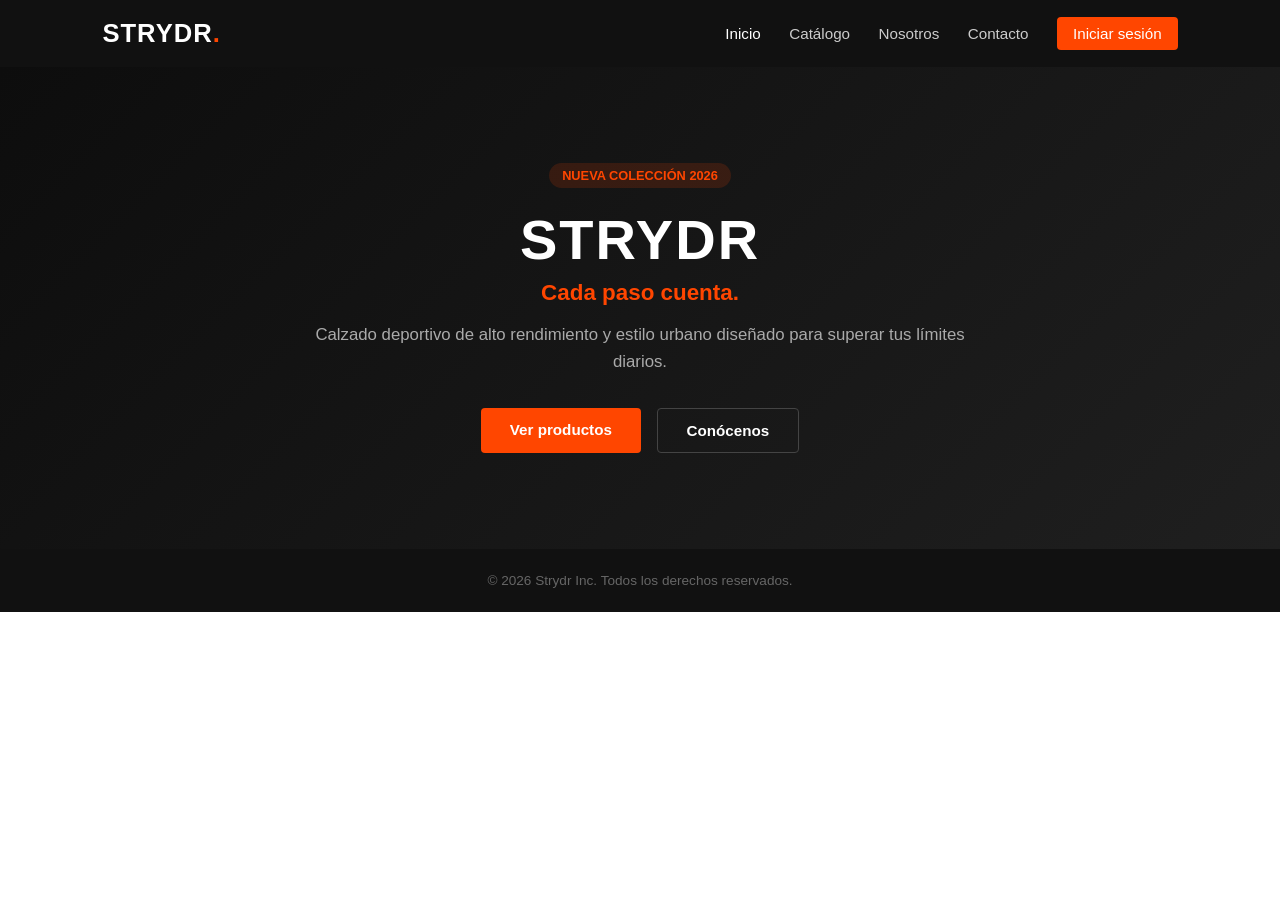
==== index.html @ 0545dc43 "Commit de reparacion de Contacto y index/principal" ====
<!DOCTYPE html>
<html lang="es">

<head>
    <meta charset="UTF-8">
    <meta name="viewport" content="width=device-width, initial-scale=1.0">
    <title>Strydr | Cada paso cuenta</title>
    <link rel="stylesheet" href="assets/css/styles.css">
</head>

<body>

    <header class="navbar">
        <div class="logo">STRYDR<span>.</span></div>
        <nav class="nav-links">
            <a href="index.html" class="active">Inicio</a>
            <a href="catalogo.html">Catálogo</a>
            <a href="nosotros.html">Nosotros</a>
            <a href="contacto.html">Contacto</a>
            <a href="login.html" class="btn-login">Iniciar sesión</a>
        </nav>
    </header>

    <main>
        <section class="hero">
            <div class="hero-content">
                <span class="badge">Nueva Colección 2026</span>
                <h1>STRYDR</h1>
                <p class="tagline">Cada paso cuenta.</p>
                <p class="description">Calzado deportivo de alto rendimiento y estilo urbano diseñado para superar tus
                    límites diarios.</p>
                <div class="hero-actions">
                    <a href="catalogo.html" class="btn-primary">Ver productos</a>
                    <a href="nosotros.html" class="btn-secondary">Conócenos</a>
                </div>
            </div>
        </section>
    </main>

    <footer class="footer">
        <div class="footer-bottom">
            <p>&copy; 2026 Strydr Inc. Todos los derechos reservados.</p>
        </div>
    </footer>

</body>

</html>
---- assets/css/styles.css ----
:root {
    --primary: #111111;
    --accent: #ff4600;
    --bg-light: #f8f9fa;
    --text-main: #222222;
    --text-muted: #666666;
    --white: #ffffff;
}

* {
    margin: 0;
    padding: 0;
    box-sizing: border-box;
    font-family: 'Segoe UI', Roboto, Helvetica, Arial, sans-serif;
}

body {
    background-color: var(--white);
    color: var(--text-main);
    display: flex;
    flex-direction: column;
    min-height: 100vh;
}

.navbar {
    display: flex;
    justify-content: space-between;
    align-items: center;
    padding: 1.2rem 8%;
    background-color: var(--primary);
    color: var(--white);
}

.logo {
    font-size: 1.6rem;
    font-weight: 800;
    letter-spacing: 1px;
}

.logo span {
    color: var(--accent);
}

.nav-links a {
    color: #cccccc;
    text-decoration: none;
    margin-left: 1.5rem;
    font-size: 0.95rem;
    transition: color 0.2s ease;
}

.nav-links a:hover,
.nav-links a.active {
    color: var(--white);
}

.nav-links .btn-login {
    background-color: var(--accent);
    color: var(--white);
    padding: 0.5rem 1rem;
    border-radius: 4px;
}

.hero {
    flex: 1;
    display: flex;
    align-items: center;
    justify-content: center;
    padding: 6rem 8%;
    background: linear-gradient(135deg, #0d0d0d 0%, #1f1f1f 100%);
    color: var(--white);
    text-align: center;
}

.hero-content {
    max-width: 650px;
}

.badge {
    display: inline-block;
    background-color: rgba(255, 70, 0, 0.15);
    color: var(--accent);
    padding: 0.3rem 0.8rem;
    border-radius: 20px;
    font-size: 0.8rem;
    font-weight: 600;
    text-transform: uppercase;
    margin-bottom: 1.2rem;
}

.hero h1 {
    font-size: 3.5rem;
    letter-spacing: 2px;
    margin-bottom: 0.5rem;
}

.tagline {
    font-size: 1.4rem;
    color: var(--accent);
    font-weight: 600;
    margin-bottom: 1rem;
}

.description {
    color: #aaaaaa;
    font-size: 1.05rem;
    line-height: 1.6;
    margin-bottom: 2rem;
}

.hero-actions {
    display: flex;
    gap: 1rem;
    justify-content: center;
}

.btn-primary,
.btn-secondary {
    padding: 0.8rem 1.8rem;
    border-radius: 4px;
    font-weight: 600;
    text-decoration: none;
    font-size: 0.95rem;
}

.btn-primary {
    background-color: var(--accent);
    color: var(--white);
}

.btn-secondary {
    border: 1px solid #444444;
    color: var(--white);
}

.footer {
    background-color: var(--primary);
    color: var(--text-muted);
    text-align: center;
    padding: 1.5rem;
    font-size: 0.85rem;
}
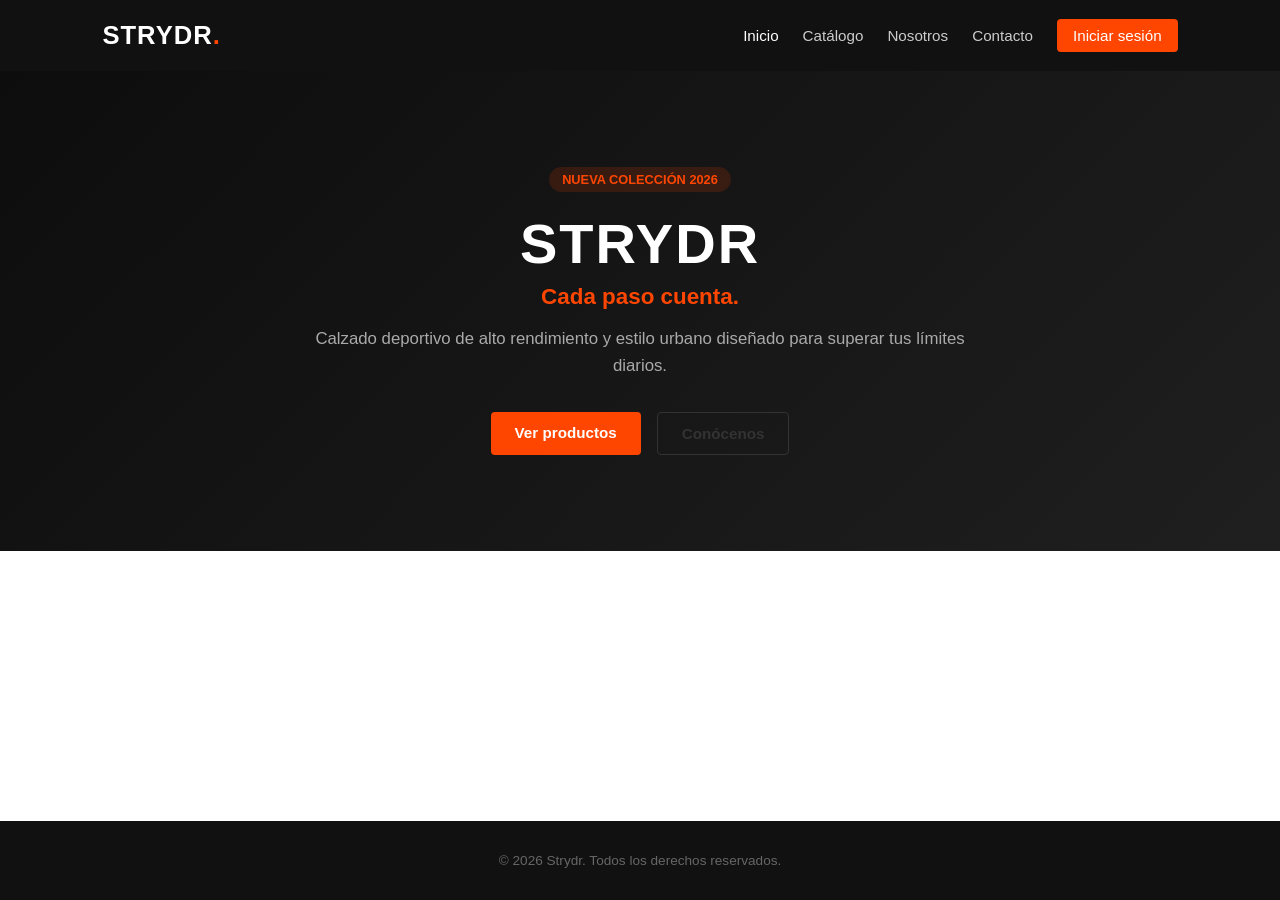
==== commit 9378b1ab: "Commits que quedaron pendientes por subir" ====
--- a/index.html
+++ b/index.html
@@ -39,7 +39,7 @@
 
     <footer class="footer">
         <div class="footer-bottom">
-            <p>&copy; 2026 Strydr Inc. Todos los derechos reservados.</p>
+            <p>&copy; 2026 Strydr. Todos los derechos reservados.</p>
         </div>
     </footer>
 
--- a/assets/css/styles.css
+++ b/assets/css/styles.css
@@ -1,142 +1,421 @@
 :root {
-    --primary: #111111;
-    --accent: #ff4600;
-    --bg-light: #f8f9fa;
-    --text-main: #222222;
-    --text-muted: #666666;
-    --white: #ffffff;
+  --primary: #111111;
+  --accent: #ff4600;
+  --bg-light: #f8f9fa;
+  --text-main: #222222;
+  --text-muted: #666666;
+  --white: #ffffff;
 }
 
 * {
-    margin: 0;
-    padding: 0;
-    box-sizing: border-box;
-    font-family: 'Segoe UI', Roboto, Helvetica, Arial, sans-serif;
+  margin: 0;
+  padding: 0;
+  box-sizing: border-box;
+  font-family: 'Segoe UI', Roboto, Helvetica, Arial, sans-serif;
 }
 
 body {
-    background-color: var(--white);
-    color: var(--text-main);
-    display: flex;
-    flex-direction: column;
-    min-height: 100vh;
-}
-
+  background-color: var(--white);
+  color: var(--text-main);
+  display: flex;
+  flex-direction: column;
+  min-height: 100vh;
+}
+
+/* Navbar */
 .navbar {
-    display: flex;
-    justify-content: space-between;
-    align-items: center;
-    padding: 1.2rem 8%;
-    background-color: var(--primary);
-    color: var(--white);
+  display: flex;
+  justify-content: space-between;
+  align-items: center;
+  padding: 1.2rem 8%;
+  background-color: var(--primary);
+  color: var(--white);
 }
 
 .logo {
-    font-size: 1.6rem;
-    font-weight: 800;
-    letter-spacing: 1px;
+  font-size: 1.6rem;
+  font-weight: 800;
+  letter-spacing: 1px;
 }
 
 .logo span {
-    color: var(--accent);
+  color: var(--accent);
+}
+
+.nav-links {
+  display: flex;
+  align-items: center;
 }
 
 .nav-links a {
-    color: #cccccc;
-    text-decoration: none;
-    margin-left: 1.5rem;
-    font-size: 0.95rem;
-    transition: color 0.2s ease;
+  color: #cccccc;
+  text-decoration: none;
+  margin-left: 1.5rem;
+  font-size: 0.95rem;
+  transition: color 0.2s ease;
 }
 
 .nav-links a:hover,
 .nav-links a.active {
-    color: var(--white);
+  color: var(--white);
 }
 
 .nav-links .btn-login {
-    background-color: var(--accent);
-    color: var(--white);
-    padding: 0.5rem 1rem;
-    border-radius: 4px;
-}
-
+  background-color: var(--accent);
+  color: var(--white);
+  padding: 0.5rem 1rem;
+  border-radius: 4px;
+}
+
+/* Hero Section (Landing Page) */
 .hero {
-    flex: 1;
-    display: flex;
-    align-items: center;
-    justify-content: center;
-    padding: 6rem 8%;
-    background: linear-gradient(135deg, #0d0d0d 0%, #1f1f1f 100%);
-    color: var(--white);
-    text-align: center;
+  flex: 1;
+  display: flex;
+  align-items: center;
+  justify-content: center;
+  padding: 6rem 8%;
+  background: linear-gradient(135deg, #0d0d0d 0%, #1f1f1f 100%);
+  color: var(--white);
+  text-align: center;
 }
 
 .hero-content {
-    max-width: 650px;
+  max-width: 650px;
 }
 
 .badge {
-    display: inline-block;
-    background-color: rgba(255, 70, 0, 0.15);
-    color: var(--accent);
-    padding: 0.3rem 0.8rem;
-    border-radius: 20px;
-    font-size: 0.8rem;
-    font-weight: 600;
-    text-transform: uppercase;
-    margin-bottom: 1.2rem;
+  display: inline-block;
+  background-color: rgba(255, 70, 0, 0.15);
+  color: var(--accent);
+  padding: 0.3rem 0.8rem;
+  border-radius: 20px;
+  font-size: 0.8rem;
+  font-weight: 600;
+  text-transform: uppercase;
+  margin-bottom: 1.2rem;
 }
 
 .hero h1 {
-    font-size: 3.5rem;
-    letter-spacing: 2px;
-    margin-bottom: 0.5rem;
+  font-size: 3.5rem;
+  letter-spacing: 2px;
+  margin-bottom: 0.5rem;
 }
 
 .tagline {
-    font-size: 1.4rem;
-    color: var(--accent);
-    font-weight: 600;
-    margin-bottom: 1rem;
+  font-size: 1.4rem;
+  color: var(--accent);
+  font-weight: 600;
+  margin-bottom: 1rem;
 }
 
 .description {
-    color: #aaaaaa;
-    font-size: 1.05rem;
-    line-height: 1.6;
-    margin-bottom: 2rem;
+  color: #aaaaaa;
+  font-size: 1.05rem;
+  line-height: 1.6;
+  margin-bottom: 2rem;
 }
 
 .hero-actions {
-    display: flex;
-    gap: 1rem;
-    justify-content: center;
-}
-
+  display: flex;
+  gap: 1rem;
+  justify-content: center;
+}
+
+
+.container {
+  max-width: 1100px;
+  margin: 3rem auto;
+  padding: 0 1.5rem;
+  flex: 1;
+}
+
+.page-header {
+  text-align: center;
+  margin-bottom: 2.5rem;
+}
+
+.page-header h2 {
+  font-size: 2.2rem;
+  color: var(--primary);
+  margin-bottom: 0.5rem;
+}
+
+.subtitle {
+  color: var(--text-muted);
+  font-size: 1rem;
+}
+
+
+.card-grid {
+  display: grid;
+  grid-template-columns: repeat(auto-fit, minmax(280px, 1fr));
+  gap: 1.5rem;
+}
+
+.info-card {
+  border: 1px solid #e9ecef;
+  border-radius: 8px;
+  padding: 1.8rem;
+  background-color: var(--white);
+  box-shadow: 0 4px 6px rgba(0, 0, 0, 0.03);
+}
+
+.info-card h3 {
+  margin-bottom: 0.8rem;
+  color: var(--accent);
+}
+
+.info-card p {
+  line-height: 1.6;
+  color: var(--text-muted);
+}
+
+/* Catálogo */
+.product-grid {
+  display: grid;
+  grid-template-columns: repeat(auto-fit, minmax(240px, 1fr));
+  gap: 2rem;
+}
+
+.product-card {
+  border: 1px solid #e9ecef;
+  border-radius: 8px;
+  overflow: hidden;
+  display: flex;
+  flex-direction: column;
+  background: var(--white);
+  box-shadow: 0 4px 6px rgba(0, 0, 0, 0.04);
+  transition: transform 0.2s ease, box-shadow 0.2s ease;
+}
+
+.product-card:hover {
+  transform: translateY(-4px);
+  box-shadow: 0 8px 15px rgba(0, 0, 0, 0.08);
+}
+
+.product-thumb {
+  height: 180px;
+  background-color: #f1f3f5;
+  display: flex;
+  align-items: center;
+  justify-content: center;
+  font-size: 1.2rem;
+  color: #555;
+  font-weight: 600;
+}
+
+.product-info {
+  padding: 1.2rem;
+  display: flex;
+  flex-direction: column;
+  flex: 1;
+}
+
+.product-info h3 {
+  font-size: 1.15rem;
+  margin-bottom: 0.4rem;
+}
+
+.product-info .category {
+  font-size: 0.85rem;
+  color: var(--text-muted);
+  margin-bottom: 0.8rem;
+}
+
+.product-info .price {
+  font-size: 1.25rem;
+  font-weight: 700;
+  color: var(--accent);
+  margin-bottom: 1.2rem;
+}
+
+/* (Contacto / Login / Registro) */
+.auth-card,
+.form-container {
+  max-width: 480px;
+  margin: 0 auto;
+  background: var(--white);
+  border: 1px solid #e9ecef;
+  padding: 2.5rem;
+  border-radius: 8px;
+  box-shadow: 0 4px 10px rgba(0, 0, 0, 0.04);
+}
+
+.form-group {
+  margin-bottom: 1.2rem;
+  display: flex;
+  flex-direction: column;
+}
+
+.form-group label {
+  font-weight: 600;
+  font-size: 0.9rem;
+  margin-bottom: 0.4rem;
+}
+
+.form-group input,
+.form-group textarea {
+  padding: 0.75rem;
+  border: 1px solid #ccc;
+  border-radius: 4px;
+  font-size: 0.95rem;
+}
+
+.form-group input:focus,
+.form-group textarea:focus {
+  outline: none;
+  border-color: var(--accent);
+}
+
+.auth-switch {
+  text-align: center;
+  margin-top: 1.5rem;
+  font-size: 0.9rem;
+}
+
+.auth-switch a {
+  color: var(--accent);
+  text-decoration: none;
+  font-weight: 600;
+}
+
+/* Detalle de Producto */
+.back-link {
+  display: inline-block;
+  margin-bottom: 1.5rem;
+  color: var(--accent);
+  text-decoration: none;
+  font-weight: 600;
+}
+
+.detail-container {
+  display: flex;
+  flex-wrap: wrap;
+  gap: 3rem;
+  background: var(--white);
+  padding: 2rem;
+  border: 1px solid #e9ecef;
+  border-radius: 8px;
+}
+
+.detail-image {
+  flex: 1;
+  min-width: 280px;
+  height: 320px;
+  background-color: #f1f3f5;
+  border-radius: 8px;
+  display: flex;
+  align-items: center;
+  justify-content: center;
+  font-size: 1.5rem;
+  color: #888;
+}
+
+.detail-info {
+  flex: 1.2;
+  min-width: 280px;
+}
+
+.price-large {
+  font-size: 1.8rem;
+  font-weight: 700;
+  color: var(--accent);
+  margin: 0.8rem 0;
+}
+
+.detail-desc {
+  line-height: 1.6;
+  color: var(--text-muted);
+  margin-bottom: 1.5rem;
+}
+
+.product-meta {
+  margin-bottom: 1.5rem;
+  font-size: 0.95rem;
+}
+
+/* Botones */
 .btn-primary,
 .btn-secondary {
-    padding: 0.8rem 1.8rem;
-    border-radius: 4px;
-    font-weight: 600;
-    text-decoration: none;
-    font-size: 0.95rem;
+  display: inline-block;
+  padding: 0.75rem 1.5rem;
+  border-radius: 4px;
+  font-weight: 600;
+  text-decoration: none;
+  font-size: 0.95rem;
+  text-align: center;
+  border: none;
+  cursor: pointer;
+  transition: opacity 0.2s ease, background 0.2s ease;
 }
 
 .btn-primary {
-    background-color: var(--accent);
-    color: var(--white);
+  background-color: var(--accent);
+  color: var(--white);
+}
+
+.btn-primary:hover {
+  opacity: 0.9;
 }
 
 .btn-secondary {
-    border: 1px solid #444444;
-    color: var(--white);
-}
-
+  border: 1px solid #333333;
+  color: #333333;
+  background-color: transparent;
+}
+
+.btn-secondary:hover {
+  background-color: #111111;
+  color: var(--white);
+}
+
+.w-full {
+  width: 100%;
+}
+
+/* Alertas Simuladas */
+.alert {
+  padding: 0.85rem;
+  border-radius: 4px;
+  margin-top: 1.2rem;
+  font-size: 0.9rem;
+  text-align: center;
+}
+
+.alert.success {
+  background-color: #d4edda;
+  color: #155724;
+  border: 1px solid #c3e6cb;
+}
+
+.alert.info {
+  background-color: #e2f0d9;
+  color: #2b542c;
+  border: 1px solid #c9e2b3;
+}
+
+.hidden {
+  display: none;
+}
+
+.social-links {
+  text-align: center;
+  margin-top: 2rem;
+  color: var(--text-muted);
+}
+
+.social-links a {
+  color: var(--accent);
+  text-decoration: none;
+  font-weight: 600;
+}
+
+/* Footer */
 .footer {
-    background-color: var(--primary);
-    color: var(--text-muted);
-    text-align: center;
-    padding: 1.5rem;
-    font-size: 0.85rem;
+  background-color: var(--primary);
+  color: var(--text-muted);
+  text-align: center;
+  padding: 2rem 0;
+  font-size: 0.85rem;
+  margin-top: auto;
 }
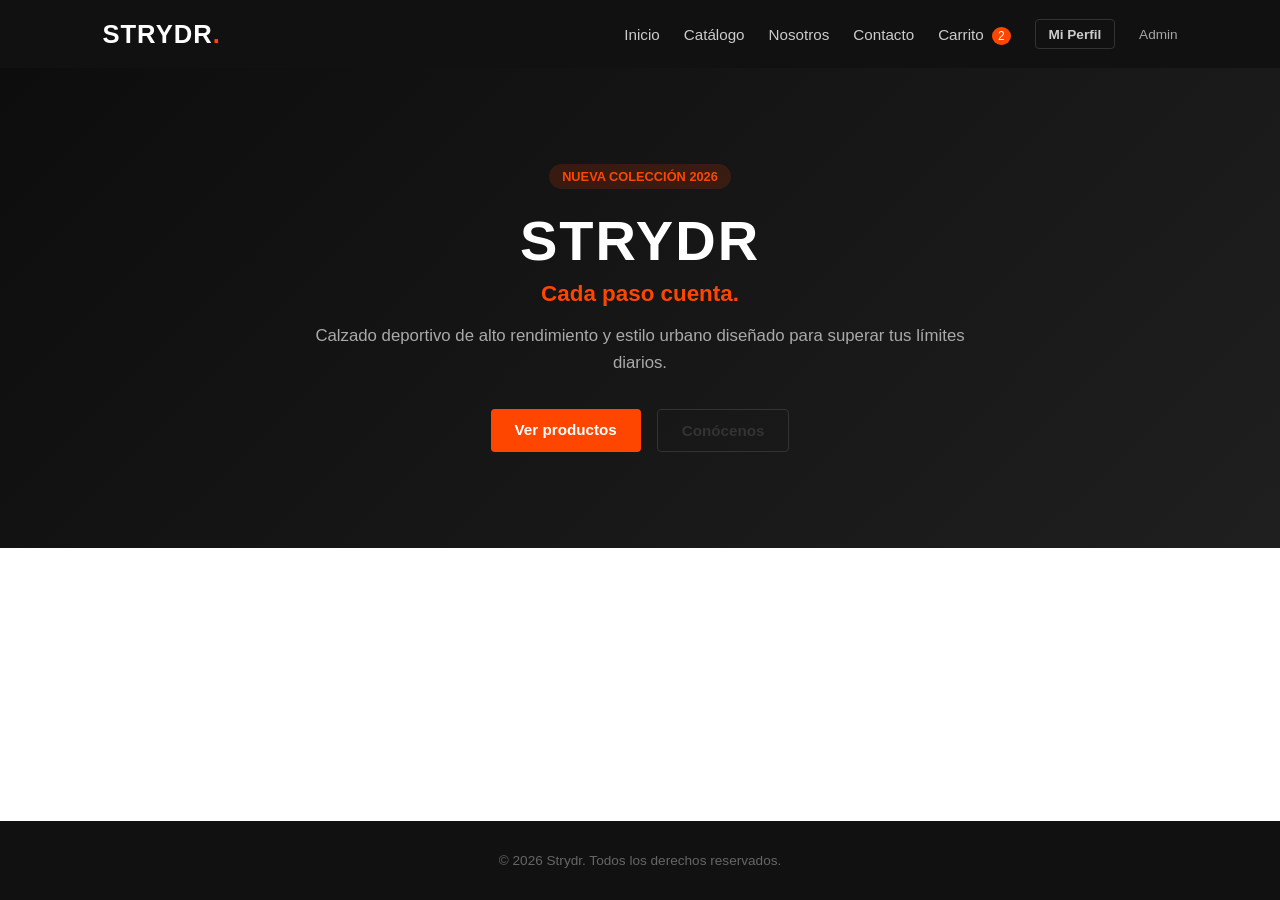
==== commit 7823e924: "CORRECIONES" ====
--- a/index.html
+++ b/index.html
@@ -13,11 +13,14 @@
     <header class="navbar">
         <div class="logo">STRYDR<span>.</span></div>
         <nav class="nav-links">
-            <a href="index.html" class="active">Inicio</a>
+            <a href="index.html">Inicio</a>
             <a href="catalogo.html">Catálogo</a>
             <a href="nosotros.html">Nosotros</a>
             <a href="contacto.html">Contacto</a>
-            <a href="login.html" class="btn-login">Iniciar sesión</a>
+            <a href="carrito.html">Carrito <span class="cart-badge" id="cartCount">2</span></a>
+            <a href="perfil.html" class="btn-secondary" style="padding: 0.4rem 0.8rem; font-size: 0.85rem;">Mi
+                Perfil</a>
+            <a href="admin.html" style="font-size: 0.85rem; opacity: 0.8;">Admin</a>
         </nav>
     </header>
 
--- a/assets/css/styles.css
+++ b/assets/css/styles.css
@@ -418,4 +418,76 @@
   padding: 2rem 0;
   font-size: 0.85rem;
   margin-top: auto;
+}
+
+/* Badge del Carrito en Navbar */
+.cart-badge {
+  background-color: var(--accent);
+  color: var(--white);
+  font-size: 0.75rem;
+  padding: 2px 6px;
+  border-radius: 50%;
+  margin-left: 4px;
+}
+
+/* Filtros Visuales */
+.filter-container {
+  display: flex;
+  justify-content: center;
+  gap: 0.8rem;
+  margin-bottom: 2rem;
+  flex-wrap: wrap;
+}
+
+.btn-filter {
+  padding: 0.5rem 1rem;
+  border: 1px solid #ccc;
+  background: var(--white);
+  border-radius: 20px;
+  cursor: pointer;
+  font-weight: 600;
+  transition: all 0.2s ease;
+}
+
+.btn-filter.active,
+.btn-filter:hover {
+  background-color: var(--primary);
+  color: var(--white);
+  border-color: var(--primary);
+}
+
+/* Tabla de Carrito */
+.cart-table {
+  width: 100%;
+  border-collapse: collapse;
+  margin-bottom: 2rem;
+}
+
+.cart-table th,
+.cart-table td {
+  padding: 1rem;
+  text-align: left;
+  border-bottom: 1px solid #e9ecef;
+}
+
+.cart-table th {
+  background-color: #f8f9fa;
+  font-weight: 700;
+}
+
+.cart-summary {
+  background: #f8f9fa;
+  padding: 1.5rem;
+  border-radius: 8px;
+  max-width: 350px;
+  margin-left: auto;
+}
+
+.btn-danger {
+  background-color: #dc3545;
+  color: white;
+  border: none;
+  padding: 0.3rem 0.6rem;
+  border-radius: 4px;
+  cursor: pointer;
 }
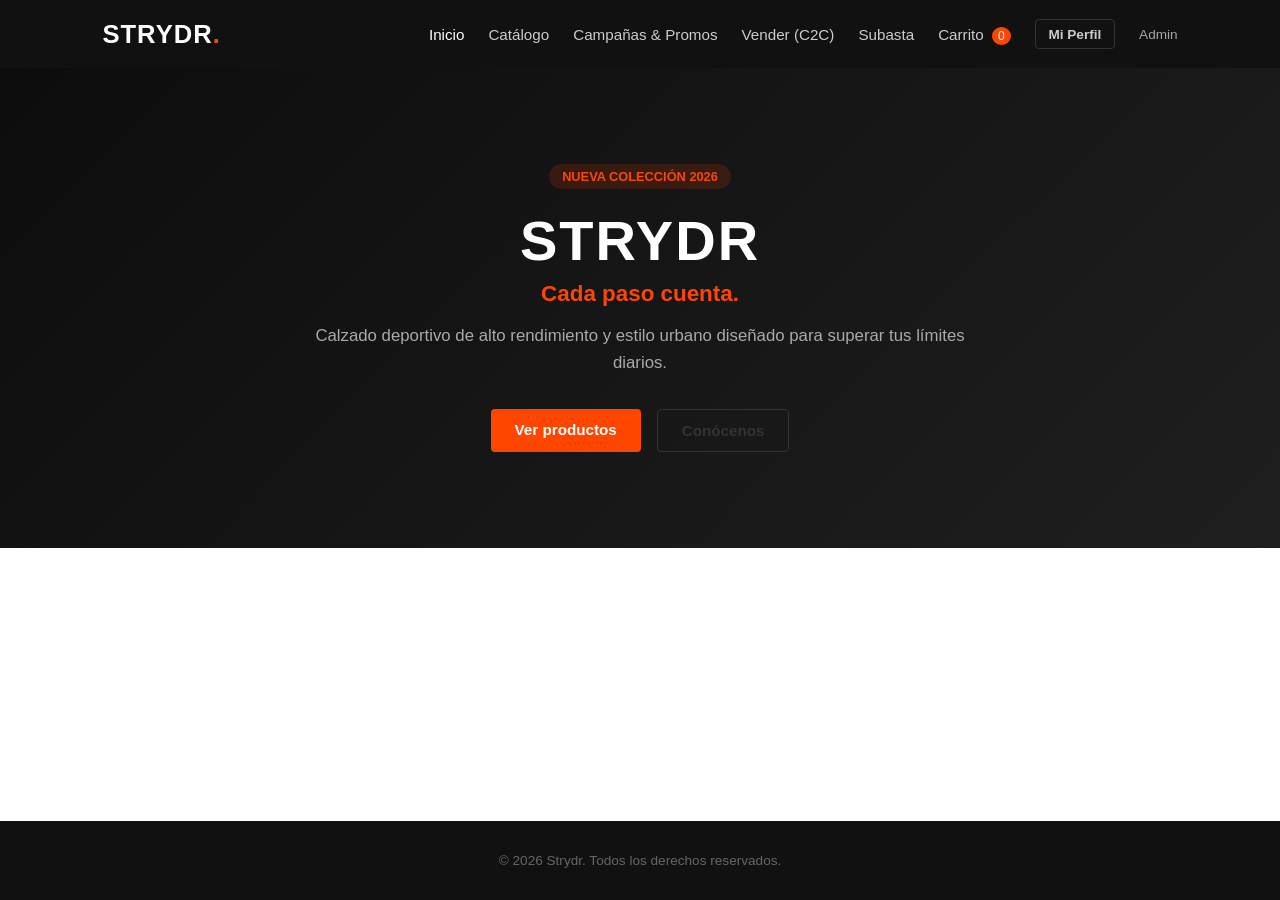
==== commit e9ba96bb: "correciones" ====
--- a/index.html
+++ b/index.html
@@ -13,11 +13,12 @@
     <header class="navbar">
         <div class="logo">STRYDR<span>.</span></div>
         <nav class="nav-links">
-            <a href="index.html">Inicio</a>
+            <a href="index.html" class="active">Inicio</a>
             <a href="catalogo.html">Catálogo</a>
-            <a href="nosotros.html">Nosotros</a>
-            <a href="contacto.html">Contacto</a>
-            <a href="carrito.html">Carrito <span class="cart-badge" id="cartCount">2</span></a>
+            <a href="campana.html">Campañas & Promos</a>
+            <a href="publicar.html">Vender (C2C)</a>
+            <a href="subasta.html">Subasta</a>
+            <a href="carrito.html">Carrito <span class="cart-badge" id="cartCount">0</span></a>
             <a href="perfil.html" class="btn-secondary" style="padding: 0.4rem 0.8rem; font-size: 0.85rem;">Mi
                 Perfil</a>
             <a href="admin.html" style="font-size: 0.85rem; opacity: 0.8;">Admin</a>
@@ -27,7 +28,7 @@
     <main>
         <section class="hero">
             <div class="hero-content">
-                <span class="badge">Nueva Colección 2026</span>
+                <span class="badge">NUEVA COLECCIÓN 2026</span>
                 <h1>STRYDR</h1>
                 <p class="tagline">Cada paso cuenta.</p>
                 <p class="description">Calzado deportivo de alto rendimiento y estilo urbano diseñado para superar tus
@@ -46,6 +47,16 @@
         </div>
     </footer>
 
+    <script>
+        // Sincronización dinámica del contador del carrito en el Inicio
+        document.addEventListener('DOMContentLoaded', () => {
+            const cart = JSON.parse(localStorage.getItem('strydr_cart')) || [];
+            const totalItems = cart.reduce((sum, item) => sum + item.quantity, 0);
+            const badge = document.getElementById('cartCount');
+            if (badge) badge.textContent = totalItems;
+        });
+    </script>
+
 </body>
 
 </html>
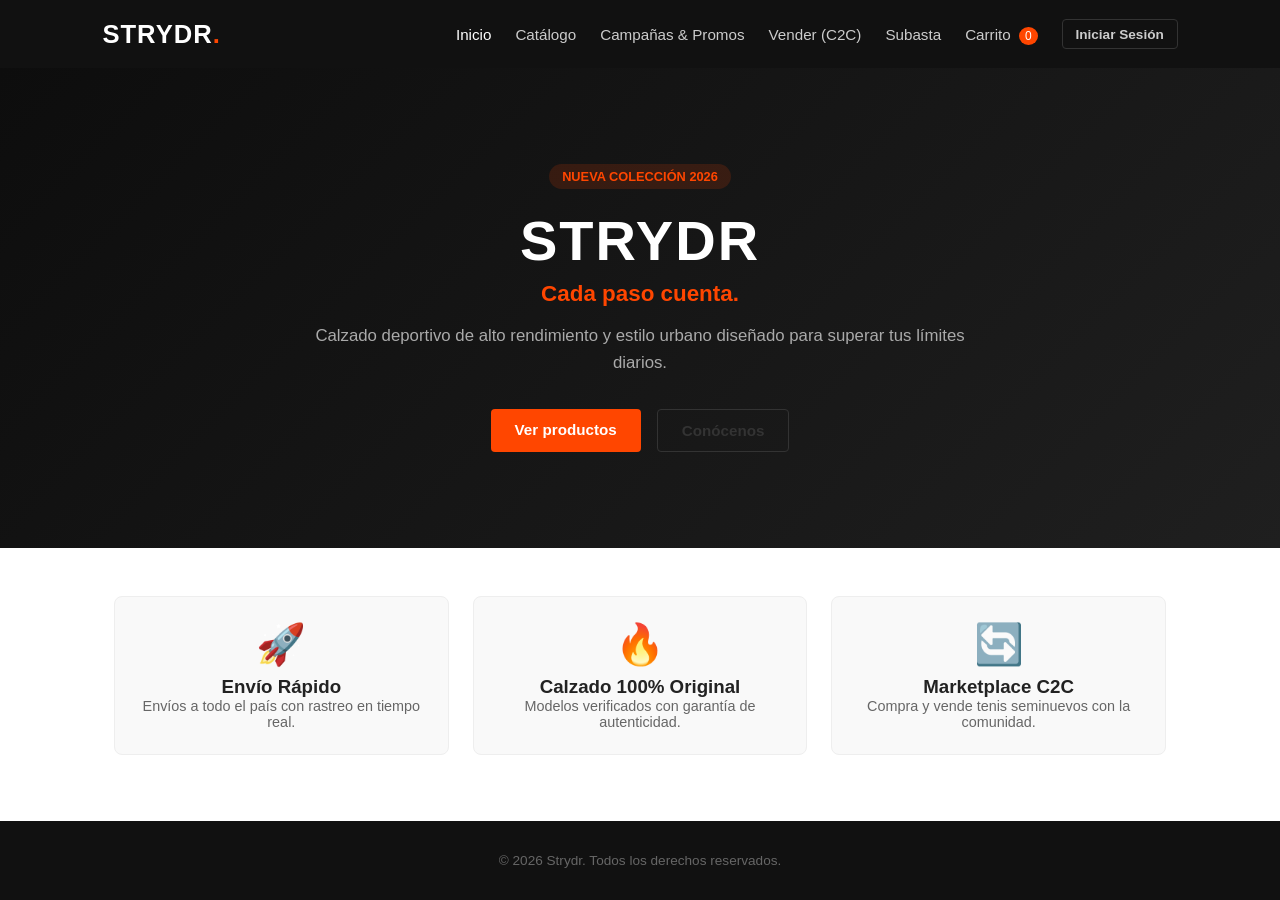
==== commit a58a100a: "correcion" ====
--- a/index.html
+++ b/index.html
@@ -19,9 +19,9 @@
             <a href="publicar.html">Vender (C2C)</a>
             <a href="subasta.html">Subasta</a>
             <a href="carrito.html">Carrito <span class="cart-badge" id="cartCount">0</span></a>
-            <a href="perfil.html" class="btn-secondary" style="padding: 0.4rem 0.8rem; font-size: 0.85rem;">Mi
-                Perfil</a>
-            <a href="admin.html" style="font-size: 0.85rem; opacity: 0.8;">Admin</a>
+            <a href="perfil.html" id="profileNavLink" class="btn-secondary"
+                style="padding: 0.4rem 0.8rem; font-size: 0.85rem;">Mi Perfil</a>
+            <a href="admin.html" id="adminNavLink" style="font-size: 0.85rem; opacity: 0.8; display: none;">Admin</a>
         </nav>
     </header>
 
@@ -39,6 +39,30 @@
                 </div>
             </div>
         </section>
+
+        <!-- SECCIÓN DE BENEFICIOS / CARACTERÍSTICAS -->
+        <section class="container" style="margin-top: 3rem; margin-bottom: 3rem;">
+            <div style="display: grid; grid-template-columns: repeat(auto-fit, minmax(240px, 1fr)); gap: 1.5rem;">
+                <div
+                    style="background: #f9f9f9; padding: 1.5rem; border-radius: 8px; text-align: center; border: 1px solid #eee;">
+                    <div style="font-size: 2.5rem; margin-bottom: 0.5rem;">🚀</div>
+                    <h3>Envío Rápido</h3>
+                    <p style="color: #666; font-size: 0.9rem;">Envíos a todo el país con rastreo en tiempo real.</p>
+                </div>
+                <div
+                    style="background: #f9f9f9; padding: 1.5rem; border-radius: 8px; text-align: center; border: 1px solid #eee;">
+                    <div style="font-size: 2.5rem; margin-bottom: 0.5rem;">🔥</div>
+                    <h3>Calzado 100% Original</h3>
+                    <p style="color: #666; font-size: 0.9rem;">Modelos verificados con garantía de autenticidad.</p>
+                </div>
+                <div
+                    style="background: #f9f9f9; padding: 1.5rem; border-radius: 8px; text-align: center; border: 1px solid #eee;">
+                    <div style="font-size: 2.5rem; margin-bottom: 0.5rem;">🔄</div>
+                    <h3>Marketplace C2C</h3>
+                    <p style="color: #666; font-size: 0.9rem;">Compra y vende tenis seminuevos con la comunidad.</p>
+                </div>
+            </div>
+        </section>
     </main>
 
     <footer class="footer">
@@ -48,12 +72,28 @@
     </footer>
 
     <script>
-        // Sincronización dinámica del contador del carrito en el Inicio
         document.addEventListener('DOMContentLoaded', () => {
+            // Sincronización dinámica del contador del carrito en el Inicio
             const cart = JSON.parse(localStorage.getItem('strydr_cart')) || [];
             const totalItems = cart.reduce((sum, item) => sum + item.quantity, 0);
             const badge = document.getElementById('cartCount');
             if (badge) badge.textContent = totalItems;
+
+            // Control dinámico para mostrar Admin solo a administradores
+            const session = JSON.parse(localStorage.getItem('strydr_session'));
+            const adminLink = document.getElementById('adminNavLink');
+            const profileLink = document.getElementById('profileNavLink');
+
+            if (session && session.isLoggedIn) {
+                if (session.role === 'Admin' && adminLink) {
+                    adminLink.style.display = 'inline-block';
+                }
+            } else {
+                if (profileLink) {
+                    profileLink.textContent = "Iniciar Sesión";
+                    profileLink.href = "login.html";
+                }
+            }
         });
     </script>
 
